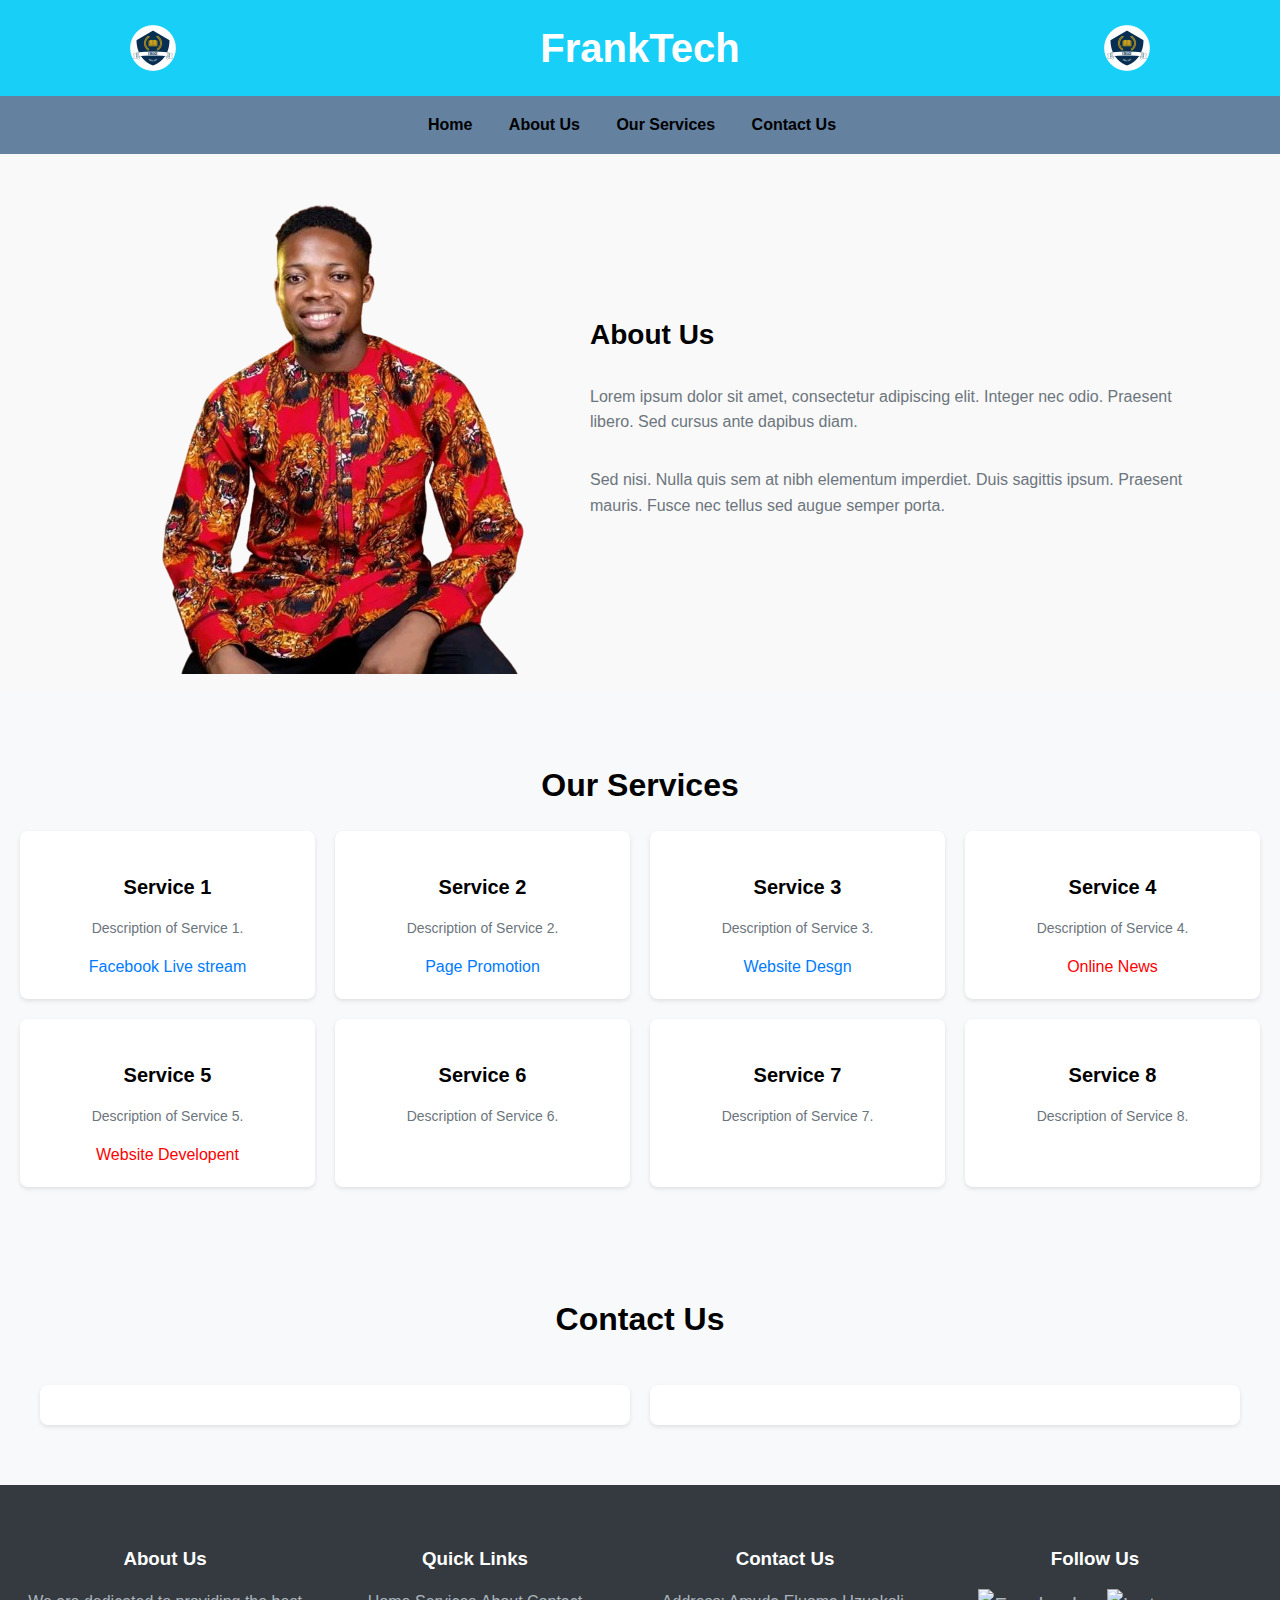
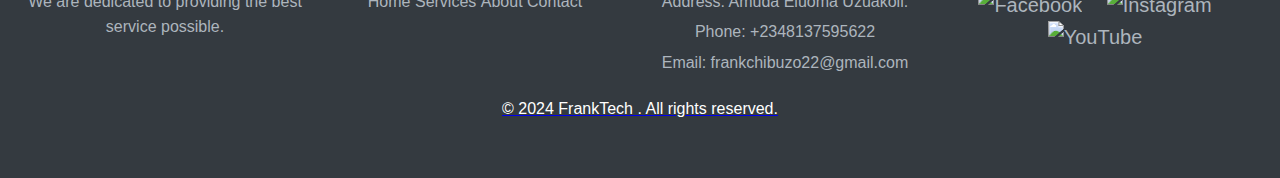
==== index.html @ 58440463 "Add files via upload" ====
<!DOCTYPE html>
<html lang="en">
<head>
    <meta charset="UTF-8">
    <meta name="viewport" content="width=device-width, initial-scale=1.0">
    <title>frankTech.com</title>
    <link rel="stylesheet" href="styles.css">
</head>
<body>
    <header>
        <div class="container">
            <img src="logo.png" alt="Igbo Day Logo" class="logo logo-left">
            <h1>FrankTech</h1>
    
            <img src="logo.png" alt="Igbo Day Logo" class="logo logo-right">
        </div>
    </header>
    
    <nav>
        <div class="container">
            <div class="nav-toggle" id="nav-toggle">
                &#9776;
            </div>
            <ul class="nav-links" id="nav-links">
                <li><a href="index.html">Home</a></li>
                <li><a href="#about-us">About Us</a></li>
                <li><a href="#services">Our Services</a></li>
                <li><a href="contact.html">Contact Us</a></li>
            </ul>
        </div>
    </nav>


    <section class="about-us" id="about-us">
        <img src="frank-removebg-preview.png" alt="About Us Image">
        <div class="content">
            <h2>About Us</h2>
            <p>Lorem ipsum dolor sit amet, consectetur adipiscing elit. Integer nec odio. Praesent libero. Sed cursus ante dapibus diam.</p>
            <p>Sed nisi. Nulla quis sem at nibh elementum imperdiet. Duis sagittis ipsum. Praesent mauris. Fusce nec tellus sed augue semper porta.</p>
        </div>
    </section>


    <section class="services" id="Services">
        <h2>Our Services</h2>
        <div class="service-grid">
            <div class="service-item">
                <h3>Service 1</h3>
                <p>Description of Service 1.</p>
                <div class="colo">
                    Facebook Live stream

                </div>
            </div>
            <div class="service-item">
                <h3>Service 2</h3>
                <p>Description of Service 2.</p>
                <div class="colo">
                    Page Promotion
                </div>
            </div>
            <div class="service-item">
                <h3>Service 3</h3>
                <p>Description of Service 3.</p>
                <div class="colo">
                    Website Desgn
                </div>
            </div>
            <div class="service-item">
                <h3>Service 4</h3>
                <p>Description of Service 4.</p>
                <div style="color: red;">
                    Online News
                </div>
            </div>
            <div class="service-item">
                <h3>Service 5</h3>
                <p>Description of Service 5.</p>
                <div style="color: red;">
                    Website Developent
                </div>
                
            </div>
            <div class="service-item">
                <h3>Service 6</h3>
                <p>Description of Service 6.</p>
            </div>
            <div class="service-item">
                <h3>Service 7</h3>
                <p>Description of Service 7.</p>
            </div>
            <div class="service-item">
                <h3>Service 8</h3>
                <p>Description of Service 8.</p>
            </div>
        </div>
    </section>

    <section class="contact-section">
        <h2>Contact Us</h2>
        <div class="contact-us">
            <div class="contact-info">
               
            </div>
            <div class="contact-form">
                <form action="#" method="POST">
                    
                </form>
            </div>
        </div>
    </section>


    <footer>
        <div class="footer-content">
            <div>
                <h3>About Us</h3>
                <p>We are dedicated to providing the best service possible.</p>
            </div>
            <div>
                <h3>Quick Links</h3>
                <a href="#home">Home</a>
                <a href="#services">Services</a>
                <a href="#about">About</a>
                <a href="#contact">Contact</a>
            </div>
            <div>
                <h3>Contact Us</h3>
                <p>Address: Amuda Eluoma Uzuakoli.</p>
                <p>Phone: <a href="tel:+2348137595622">+2348137595622</a></p>
                <p>Email: <a href="frankchibuzo22@gmail.com">frankchibuzo22@gmail.com</a></p>
            </div>
            <div class="social-media">
                <h3>Follow Us</h3>
                <a href="https://www.facebook.com/profile.php?id=61561891025931&mibextid=rS40aB7S9Ucbxw6v" target="_blank" class="social-icon">
                    <img src="https://img.icons8.com/fluent/48/000000/facebook-new.png" alt="Facebook">
                </a>
                <a href="https://www.instagram.com/dunianews247" target="_blank" class="social-icon">
                    <img src="https://img.icons8.com/fluent/48/000000/instagram-new.png" alt="Instagram">
                </a>
                <a href="https://www.youtube.com/@DuniaNews247?si=VuA5eAxV3ZcP72Nn" target="_blank" class="social-icon">
                    <img src="https://img.icons8.com/fluent/48/000000/youtube-play.png" alt="YouTube">
            </div>
        </div>
        <div style="color: white;">
            <p>&copy; 2024 FrankTech . All rights reserved.</p>
        </div>
    </footer>
    <script src="script.js"></script>
</body>
</html>
---- styles.css ----
body {
    font-family: Arial, sans-serif;
    margin: 0;
    padding: 0;
}

nav {
    background: #3572EF;
    color: #fff;
}

.nav-header {
    display: flex;
    justify-content: space-between;
    align-items: center;
    padding: 1rem;
}

.nav-toggle {
    display: none;
    font-size: 1.5rem;
    cursor: pointer;
}

nav ul {
    list-style: none;
    padding: 0;
    text-align: center;
}

nav ul li {
    display: inline;
    margin-right: 1rem;
}

nav ul li a {
    color: #fff;
    text-decoration: none;
    padding: 0.5rem;
    transition: background 0.3s ease;
}

nav ul li a:hover {
    background: #050C9C;
    border-radius: 5px;
}

.container {
    width: 80%;
    margin: auto;
    overflow: hidden;
}
@media (max-width: 768px) {
    .container {
        width: 90%;
    }

    header h1 {
        font-size: 2rem;
    }

    .nav-toggle {
        display: block;
        cursor: pointer;
        float: right; /* Align toggle to the right */
        margin-right: 1rem; /* Add margin for spacing */
    }

    nav ul {
        display: none;
        flex-direction: column;
    }

    nav ul li {
        display: block;
        margin: 0.5rem 0;
    }
}
#toggle-menu:checked + .navbar-menu {
    display: flex;
    flex-direction: column;
}


.header {
    display: flex;
    flex-direction: row;
    align-items: center;
    padding: 20px;
    background-color: #64819f;
    gap: 20px; /* Reasonable space between items */
    justify-content: center;
}
.logo {
    max-width: 100px;
    border-radius: 25px;
}
.text {
    display: flex;
    flex-direction: column;
}
.heading {
    font-size: 24px;
    margin: 0;
}
.subheading {
    font-size: 16px;
    margin: 0;
    color: #6c757d;
}
@media (max-width: 768px) {
    .header {
        flex-direction: column;
        text-align: center;
        gap: 10px; /* Adjusted space for smaller screens */
    }
}


.about-us {
    display: flex;
    flex-direction: row;
    align-items: center;
    justify-content: center;
    padding: 20px;
    gap: 20px;
}
.about-us img {
    max-width: 50%;
    height: auto;
    border-radius: 10px;
}
.about-us .content {
    max-width: 50%;
    display: flex;
    flex-direction: column;
    justify-content: center;
}
.about-us .content h2 {
    font-size: 28px;
    margin: 0 0 10px 0;
}
.about-us .content p {
    font-size: 16px;
    color: #6c757d;
}
@media (max-width: 768px) {
    .about-us {
        flex-direction: column;
        padding: 10px;
        gap: 10px;
    }
    .about-us img, .about-us .content {
        max-width: 100%;
    }
}

/* End Of About Us Sections */

/* Services Styling Sections */
.services {
    padding: 40px 20px;
    background-color: #f8f9fa;
    text-align: center;
}
.services h2 {
    font-size: 32px;
    margin-bottom: 20px;
}
.service-grid {
    display: grid;
    grid-template-columns: repeat(4, 1fr);
    gap: 20px;
}
.service-item {
    background-color: #fff;
    padding: 20px;
    border-radius: 8px;
    box-shadow: 0 2px 4px rgba(0, 0, 0, 0.1);
    text-align: center;
}
.service-item h3 {
    font-size: 20px;
    margin-bottom: 10px;
}
.service-item p {
    font-size: 14px;
    color: #6c757d;
}
@media (max-width: 1024px) {
    .service-grid {
        grid-template-columns: repeat(2, 1fr);
    }
}
@media (max-width: 768px) {
    .service-grid {
        grid-template-columns: 1fr;
    }
}
/* End Of Services Styling Sections */

/* Contact Styling Sections */
.contact-section {
    padding: 40px 20px;
    background-color: #f8f9fa;
    text-align: center;
}
.contact-section h2 {
    font-size: 32px;
    margin-bottom: 20px;
}
.contact-us {
    display: flex;
    flex-direction: row;
    padding: 20px;
    gap: 20px;
    justify-content: center;
    align-items: flex-start;
}
.contact-form, .contact-info {
    background-color: #fff;
    padding: 20px;
    border-radius: 8px;
    box-shadow: 0 2px 4px rgba(0, 0, 0, 0.1);
    flex: 1;
}
.contact-form form {
    display: flex;
    flex-direction: column;
    align-items: center; /* Center the form items horizontally */
}
.contact-form input, .contact-form textarea, .contact-form button {
    margin-bottom: 10px;
    padding: 10px;
    border-radius: 4px;
    border: 1px solid #ced4da;
    font-size: 16px;
    width: 100%; /* Make inputs and textarea full width */
    box-sizing: border-box; /* Include padding and border in width */
}
.contact-form button {
    background-color: #007bff;
    color: #fff;
    border: none;
    cursor: pointer;
    width: 100%; /* Make button full width */
}
.contact-info h3 {
    margin-bottom: 15px;
}
.contact-info p, .contact-info a {
    margin: 5px 0;
    font-size: 16px;
    color: #6c757d;
    text-decoration: none;
}
.contact-info a:hover {
    text-decoration: underline;
}
@media (max-width: 768px) {
    .contact-us {
        flex-direction: column;
        gap: 10px;
    }
    .contact-info {
        order: -1;
    }
    .contact-form {
        max-width: 100%;
    }
}

/* End Of Services Styling Sections */

footer {
    background-color: #343a40;
    color: #ffffff;
    padding: 40px 20px;
    text-align: center;
}
.footer-content {
    display: flex;
    flex-direction: row;
    justify-content: space-between;
    align-items: flex-start;
    gap: 20px;
    flex-wrap: wrap;
}
.footer-content div {
    flex: 1;
    min-width: 200px;
}
.footer-content h3 {
    margin-bottom: 15px;
}
.footer-content p, .footer-content a {
    margin: 5px 0;
    font-size: 16px;
    color: #adb5bd;
    text-decoration: none;
}
.footer-content a:hover {
    text-decoration: none;
}
.social-media a {
    display: inline-block;
    margin: 0 10px;
    color: #adb5bd;
    font-size: 20px;
}
@media (max-width: 768px) {
    .footer-content {
        flex-direction: column;
        align-items: center;
    }
}

/* End Of Footer Styling Sections */



/* styles.css */

body {
    font-family: 'Arial', sans-serif;
    line-height: 1.6;
    margin: 0;
    padding: 0;
    background-color: #f9f9f9;
}

header {
    background: rgb(24, 207, 248);
    color: #fff;
    padding: 1rem 0;
    text-align: center;
}

header h1 {
    margin: 0;
    font-size: 2.5rem;
}

header p {
    margin: 0;
    font-size: 1.2rem;
    font-style: italic;
}

nav {
    background: #64819f;
    color: #000;
}

.nav-header {
    display: flex;
    justify-content: space-between;
    align-items: center;
    padding: 1rem;
}

.nav-toggle {
    display: none;
    font-size: 1.5rem;
    cursor: pointer;
}

nav ul {
    list-style: none;
    padding: 0;
    text-align: center;
}

nav ul li {
    display: inline;
    margin-right: 1rem;
}

nav ul li a {
    color: #000;
    font-weight: bold;
    text-decoration: none;
    padding: 0.5rem;
    transition: background 0.3s ease;
}

nav ul li a:hover {
    background: #8b0000;
    border-radius: 5px;
    color: #fff;
}

.container {
    width: 80%;
    margin: auto;
    overflow: hidden;
}

nav ul.showing {
    display: flex;
}


@media (max-width: 768px) {
    .container {
        width: 90%;
    }

    header h1 {
        font-size: 2rem;
    }

    .nav-toggle {
        display: block;
        cursor: pointer;
        float: right; /* Align toggle to the right */
        margin-right: 1rem; /* Add margin for spacing */
    }

    nav ul {
        display: none;
        flex-direction: column;
    }

    nav ul li {
        display: block;
        margin: 0.5rem 0;
    }

}

nav ul.showing {
    display: flex;
}

.container {
    position: relative;
    text-align: center;
}
.logo {
    width: 50px;
    height: 50px;
    position: absolute;
    top: 50%;
    transform: translateY(-50%);
    animation: spin 3s linear infinite;
}
.logo-left {
    left: 0;
}
.logo-right {
    right: 0;
}
@keyframes spin {
    from {
        transform: translateY(-50%) rotate(0deg);
    }
    to {
        transform: translateY(-50%) rotate(360deg);
    }
}

.colo{

    color: #007bff;
}
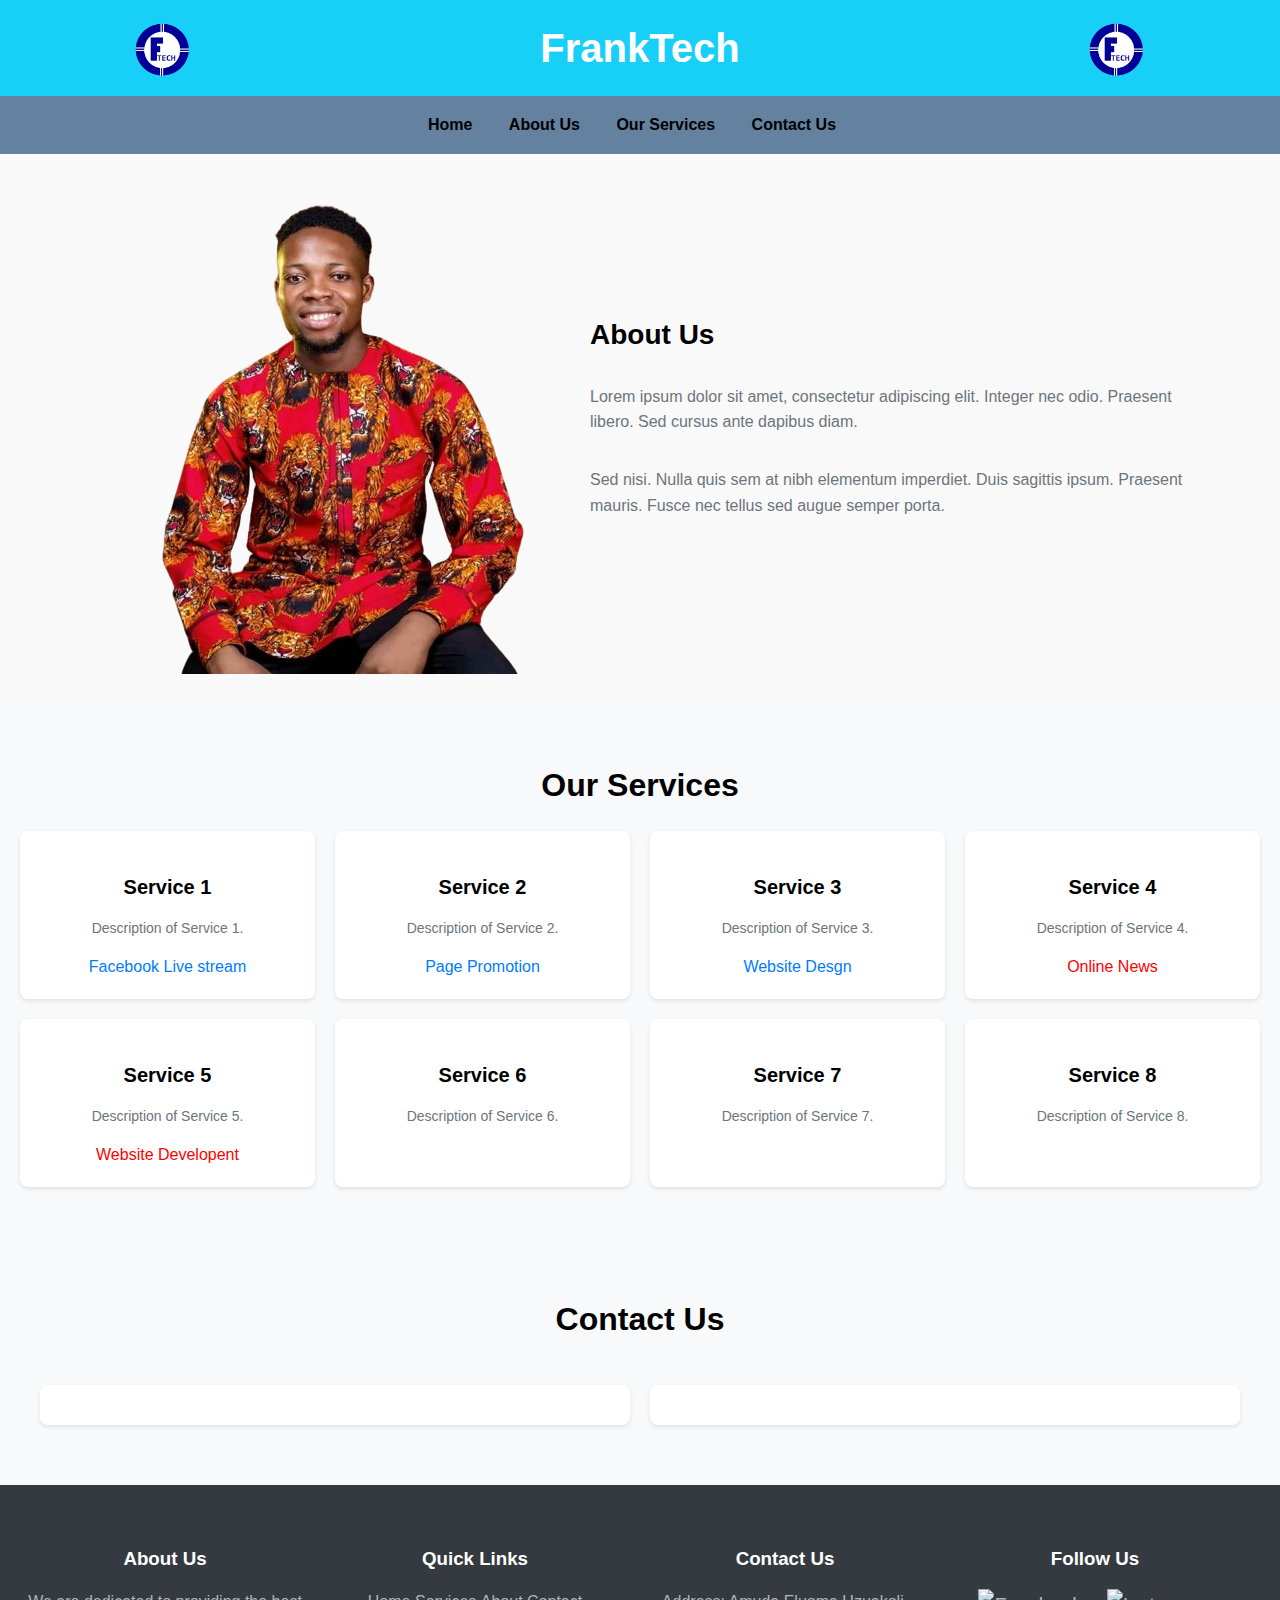
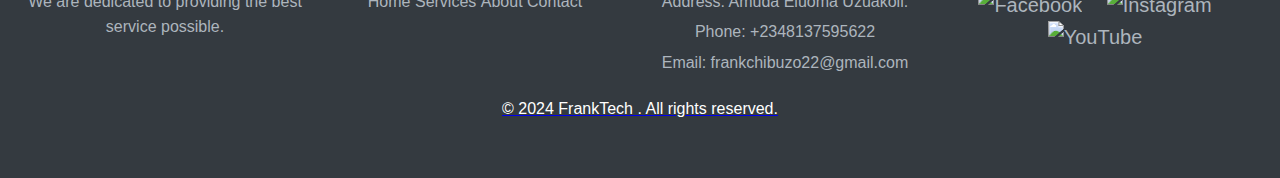
==== commit 0d1981d1: "Add files via upload" ====
--- a/index.html
+++ b/index.html
@@ -9,10 +9,10 @@
 <body>
     <header>
         <div class="container">
-            <img src="logo.png" alt="Igbo Day Logo" class="logo logo-left">
+            <img src="new.logo-removebg-preview.png" alt="Igbo Day Logo" class="logo logo-left">
             <h1>FrankTech</h1>
     
-            <img src="logo.png" alt="Igbo Day Logo" class="logo logo-right">
+            <img src="new.logo-removebg-preview.png" alt="Igbo Day Logo" class="logo logo-right">
         </div>
     </header>
     
@@ -22,7 +22,7 @@
                 &#9776;
             </div>
             <ul class="nav-links" id="nav-links">
-                <li><a href="index.html">Home</a></li>
+                <li><a href="page.html">Home</a></li>
                 <li><a href="#about-us">About Us</a></li>
                 <li><a href="#services">Our Services</a></li>
                 <li><a href="contact.html">Contact Us</a></li>
@@ -119,7 +119,7 @@
             </div>
             <div>
                 <h3>Quick Links</h3>
-                <a href="#home">Home</a>
+                <a href="page.html">Home</a>
                 <a href="#services">Services</a>
                 <a href="#about">About</a>
                 <a href="#contact">Contact</a>
--- a/styles.css
+++ b/styles.css
@@ -438,12 +438,12 @@
     text-align: center;
 }
 .logo {
-    width: 50px;
-    height: 50px;
+    width: 70px;
+    height: 70px;
     position: absolute;
     top: 50%;
     transform: translateY(-50%);
-    animation: spin 3s linear infinite;
+    animation:  3s linear infinite;
 }
 .logo-left {
     left: 0;
@@ -463,4 +463,36 @@
 .colo{
 
     color: #007bff;
+}
+
+
+.page{
+
+    display: flex;
+    justify-content: center;
+    flex-direction: column;
+    align-items: center;
+    text-align: center;
+    background-color: #64819f;
+    font-size: 30px;
+    margin-top: 0;
+    background-image: url(./new.logo-removebg-preview.png);
+    background-repeat: no-repeat;
+    background-position: center;
+    height: 100vh
+
+}
+
+.button{
+    margin-bottom: 500px;
+    width: 300px;
+    height: 50px;
+    background-color: brown;
+    color: white;
+    border-radius: 20px;
+}
+
+button :hover{
+
+    background-color: blanchedalmond;
 }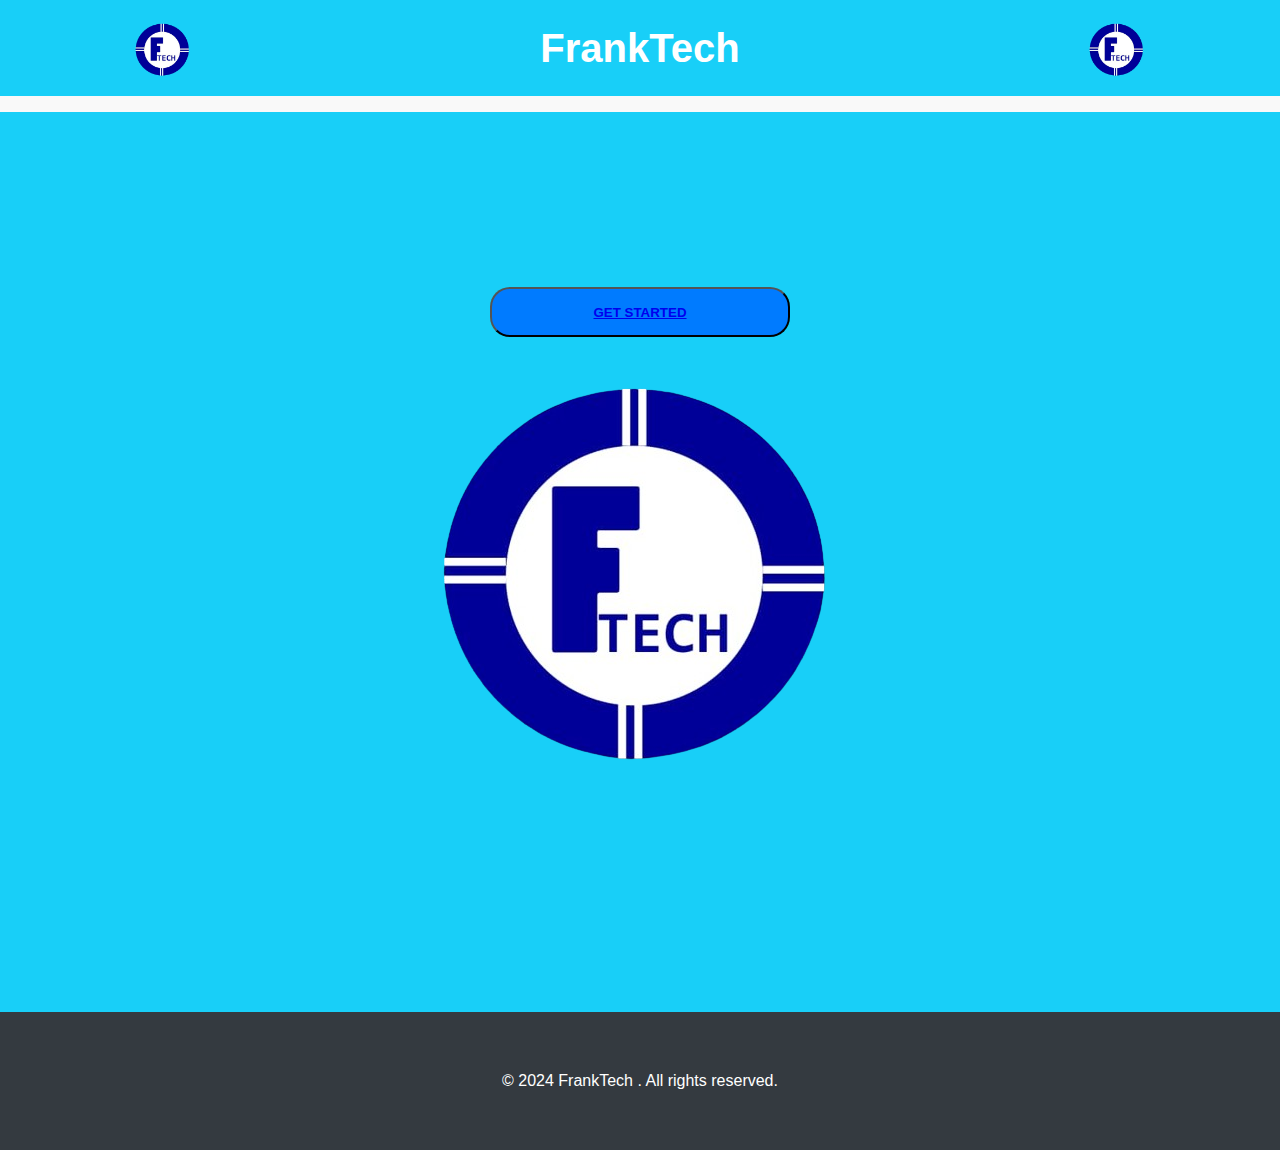
==== commit 9138e0fd: "Add files via upload" ====
--- a/index.html
+++ b/index.html
@@ -3,10 +3,11 @@
 <head>
     <meta charset="UTF-8">
     <meta name="viewport" content="width=device-width, initial-scale=1.0">
-    <title>frankTech.com</title>
+    <title>Document</title>
     <link rel="stylesheet" href="styles.css">
 </head>
 <body>
+
     <header>
         <div class="container">
             <img src="new.logo-removebg-preview.png" alt="Igbo Day Logo" class="logo logo-left">
@@ -18,134 +19,23 @@
     
     <nav>
         <div class="container">
-            <div class="nav-toggle" id="nav-toggle">
-                &#9776;
+            
             </div>
             <ul class="nav-links" id="nav-links">
-                <li><a href="page.html">Home</a></li>
-                <li><a href="#about-us">About Us</a></li>
-                <li><a href="#services">Our Services</a></li>
-                <li><a href="contact.html">Contact Us</a></li>
+                
+                
             </ul>
         </div>
     </nav>
 
-
-    <section class="about-us" id="about-us">
-        <img src="frank-removebg-preview.png" alt="About Us Image">
-        <div class="content">
-            <h2>About Us</h2>
-            <p>Lorem ipsum dolor sit amet, consectetur adipiscing elit. Integer nec odio. Praesent libero. Sed cursus ante dapibus diam.</p>
-            <p>Sed nisi. Nulla quis sem at nibh elementum imperdiet. Duis sagittis ipsum. Praesent mauris. Fusce nec tellus sed augue semper porta.</p>
-        </div>
-    </section>
-
-
-    <section class="services" id="Services">
-        <h2>Our Services</h2>
-        <div class="service-grid">
-            <div class="service-item">
-                <h3>Service 1</h3>
-                <p>Description of Service 1.</p>
-                <div class="colo">
-                    Facebook Live stream
-
-                </div>
-            </div>
-            <div class="service-item">
-                <h3>Service 2</h3>
-                <p>Description of Service 2.</p>
-                <div class="colo">
-                    Page Promotion
-                </div>
-            </div>
-            <div class="service-item">
-                <h3>Service 3</h3>
-                <p>Description of Service 3.</p>
-                <div class="colo">
-                    Website Desgn
-                </div>
-            </div>
-            <div class="service-item">
-                <h3>Service 4</h3>
-                <p>Description of Service 4.</p>
-                <div style="color: red;">
-                    Online News
-                </div>
-            </div>
-            <div class="service-item">
-                <h3>Service 5</h3>
-                <p>Description of Service 5.</p>
-                <div style="color: red;">
-                    Website Developent
-                </div>
-                
-            </div>
-            <div class="service-item">
-                <h3>Service 6</h3>
-                <p>Description of Service 6.</p>
-            </div>
-            <div class="service-item">
-                <h3>Service 7</h3>
-                <p>Description of Service 7.</p>
-            </div>
-            <div class="service-item">
-                <h3>Service 8</h3>
-                <p>Description of Service 8.</p>
-            </div>
-        </div>
-    </section>
-
-    <section class="contact-section">
-        <h2>Contact Us</h2>
-        <div class="contact-us">
-            <div class="contact-info">
-               
-            </div>
-            <div class="contact-form">
-                <form action="#" method="POST">
-                    
-                </form>
-            </div>
-        </div>
-    </section>
-
+    <div class="page">
+        <button class="button"><a href="index.html"><strong>GET STARTED</strong></a></button>
+    </div>
 
     <footer>
-        <div class="footer-content">
-            <div>
-                <h3>About Us</h3>
-                <p>We are dedicated to providing the best service possible.</p>
-            </div>
-            <div>
-                <h3>Quick Links</h3>
-                <a href="page.html">Home</a>
-                <a href="#services">Services</a>
-                <a href="#about">About</a>
-                <a href="#contact">Contact</a>
-            </div>
-            <div>
-                <h3>Contact Us</h3>
-                <p>Address: Amuda Eluoma Uzuakoli.</p>
-                <p>Phone: <a href="tel:+2348137595622">+2348137595622</a></p>
-                <p>Email: <a href="frankchibuzo22@gmail.com">frankchibuzo22@gmail.com</a></p>
-            </div>
-            <div class="social-media">
-                <h3>Follow Us</h3>
-                <a href="https://www.facebook.com/profile.php?id=61561891025931&mibextid=rS40aB7S9Ucbxw6v" target="_blank" class="social-icon">
-                    <img src="https://img.icons8.com/fluent/48/000000/facebook-new.png" alt="Facebook">
-                </a>
-                <a href="https://www.instagram.com/dunianews247" target="_blank" class="social-icon">
-                    <img src="https://img.icons8.com/fluent/48/000000/instagram-new.png" alt="Instagram">
-                </a>
-                <a href="https://www.youtube.com/@DuniaNews247?si=VuA5eAxV3ZcP72Nn" target="_blank" class="social-icon">
-                    <img src="https://img.icons8.com/fluent/48/000000/youtube-play.png" alt="YouTube">
-            </div>
-        </div>
         <div style="color: white;">
             <p>&copy; 2024 FrankTech . All rights reserved.</p>
         </div>
     </footer>
-    <script src="script.js"></script>
 </body>
 </html>--- a/styles.css
+++ b/styles.css
@@ -473,7 +473,7 @@
     flex-direction: column;
     align-items: center;
     text-align: center;
-    background-color: #64819f;
+    background: rgb(24, 207, 248);
     font-size: 30px;
     margin-top: 0;
     background-image: url(./new.logo-removebg-preview.png);
@@ -487,7 +487,7 @@
     margin-bottom: 500px;
     width: 300px;
     height: 50px;
-    background-color: brown;
+    background-color: #007bff;
     color: white;
     border-radius: 20px;
 }
